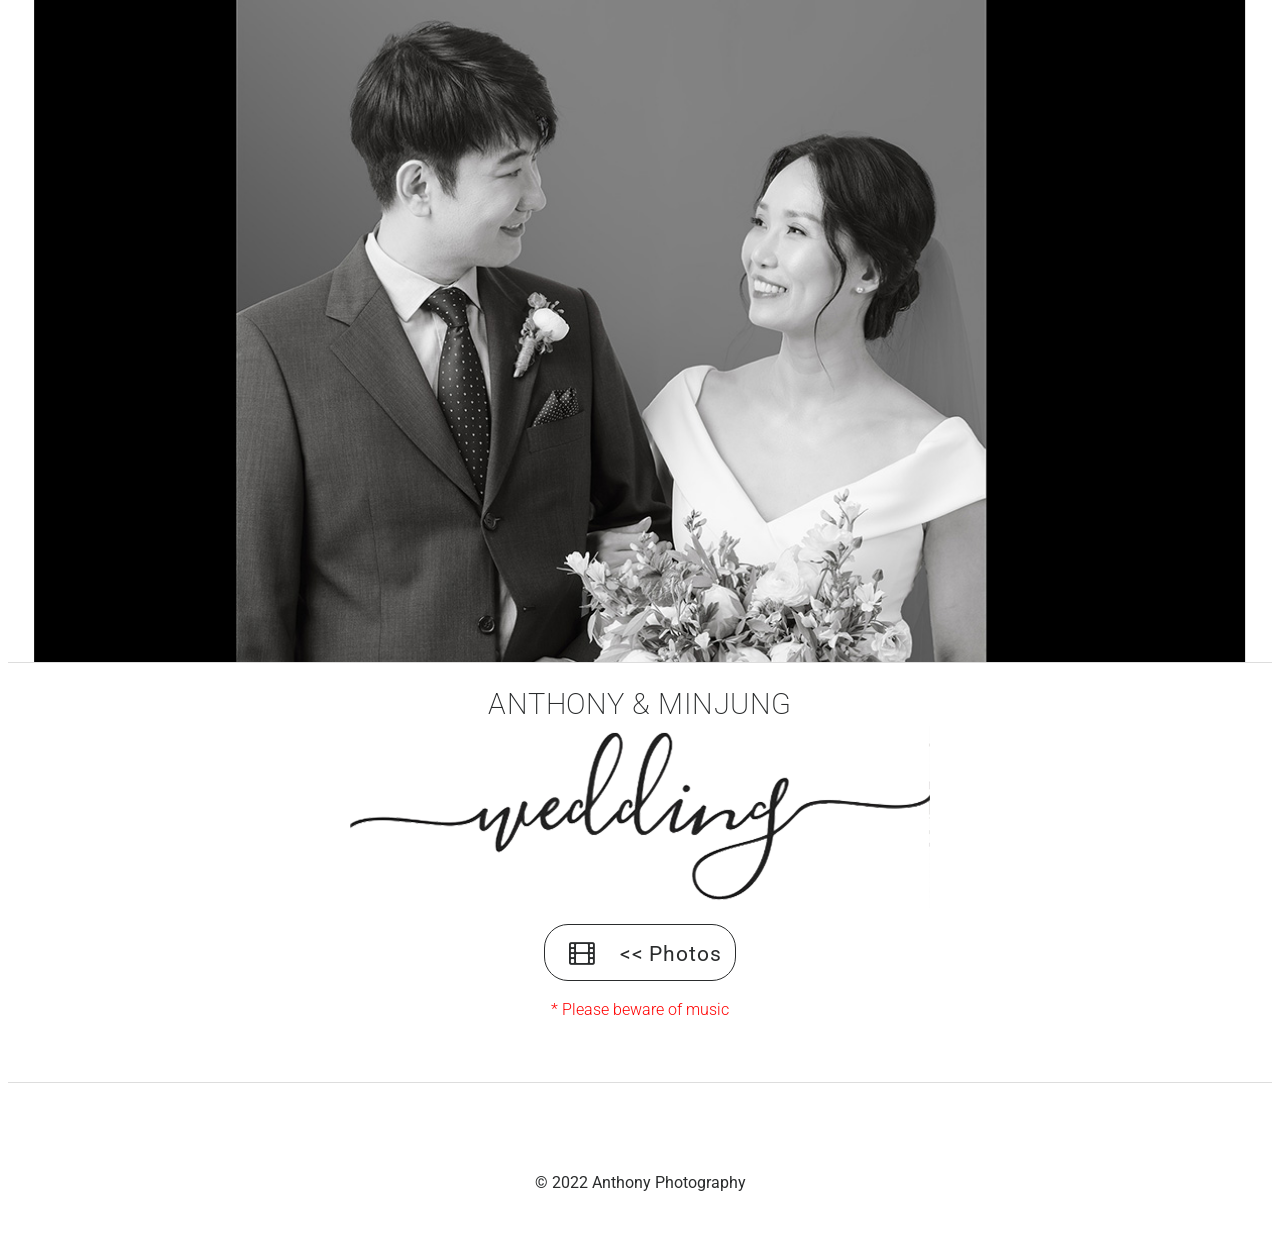
==== index.html @ cff8d2dc "major update" ====
<!DOCTYPE html>
<html lang='en'>
  <head>
    <meta charset="utf-8">
    <meta name="viewport" content="width=device-width">
  	<meta name="description" content="MDMT">
    
    <title>Minjung and Anthony</title>
    <link rel="stylesheet" href="https://cdnjs.cloudflare.com/ajax/libs/normalize/4.2.0/normalize.min.css">
    <link rel="stylesheet" href="https://cdnjs.cloudflare.com/ajax/libs/font-awesome/4.7.0/css/font-awesome.min.css">
    <link rel="stylesheet" href="https://cdnjs.cloudflare.com/ajax/libs/normalize/4.2.0/normalize.min.css">
    <link href="https://fonts.googleapis.com/css?family=Roboto:300,400,500" rel="stylesheet">
    <!-- <link href="./css/float-grid.css" rel="stylesheet" type="text/css" /> -->
    <link href="./css/index.css" rel="stylesheet" type="text/css" />
  </head>
  <body>
    <!-- <header role='banner' id='js-image' class='banner bg'> -->
    <header role='banner' id='js-image'>
      <div id='js-landing' class=''>
        <img id='js-main-img1' class='intro fi' src="./img/main1.jpg">
        <img id='js-main-img2' class='intro fi' src="./img/main2.jpg">
        <img id='js-main-img3' class='intro fi' src="./img/main3.jpg">
        <img id='js-main-img4' class='intro fi' src="./img/main4.jpg">
        <img id='js-main-img5' class='intro fi' src="./img/main5.jpg">
        <img id='js-main-img6' class='intro fi' src="./img/main6.jpg">
      </div>
      <div id='js-landing-bot' class='intro-bot'>
        <img id='js-main-img-next' class='main_img2 fi' src="./img/main_next.jpg">
      </div>
    </header>
    <div id='js-page-loader' class="page_loader">
      <center>
        <img id='js-loader-img' src="./img/loading-1.gif">
        <BR><BR>
        Loading...
      </center>
    </div>
    <main role='main'>
      <div id='js-bottom' class='main_bg'>
        <div id='js-btn-mute'  onclick="stopMusic()" class="fi_short main_flex mute_icon hidden" style="background-color:transparent !important;">
          <span class="fa-stack"  onclick="stopMusic()" class="" style="cursor:pointer;">
            <i class="fa fa-volume-down fa-stack-1x" style="font-size:22px;width:32px;top:0;color:rgb(0,0,0,0.3);"></i>
            <i class="fa fa-ban fa-stack-2x text-danger" style="color:rgb(255,0,0,0.3);font-size:30px;"></i>
          </span>
        </div>
        <!-- <div id='js-btn-mute' class="main_flex mute_icon hidden">
          <button type="submit" onclick="stopMusic()" class="btn_black fi">
            <i class="fa fa-stop-circle-o" style="font-size:22px;"></i><section class='btn_ft btn_scroll'>&nbsp Stop Music</section>  
          </button>
        </div> -->
        <div>
          <audio
            controls hidden
            src="./img/situ.mp3">
            Your browser does not support the audio element.
          </audio>
        </div>
        <div id='js-greeting' class='greeting fi_short'>
          <br>
          <section id='js-name' class="font_m letter_wide inline_center no_margin">ANTHONY & MINJUNG</section>
          <center>
            <img id='js-wedding' class='wedding_logo fi' src="./img/wedding.png">
          </center>
          <div id='js-btn-more' class="main_flex">
            <button type="submit" onclick="playMusic()" class="btn_black fi_short more_pic">
              <i class="fa fa-film" style="font-size:24px;"></i><section class='btn_ft btn_scroll'>&nbsp; &lt;&lt; Photos</section>
            </button>
          </div> 
           
          <div id='js-warning' class='main_flex w300 red fi_short'>
            <BR>
            * Please beware of music<BR><BR><BR><BR>
          </div>    
          <div id="js-msg-bottom" class="hidden">
            <div id='js-date' class='main_flex w300 fi_short'>
              APRIL &nbsp; | &nbsp; 20 &nbsp; | &nbsp; 2022<BR><BR>
            </div>

            <div class='main_flex w300 fi_short'>
              <!-- <i class="fa fa-solid fa-cog fa-spin" style="color:#2a2c2d;font-size:24px;margin-top:-4px;"></i> -->
              PLEASE SCROLL THE SCREEN
            </div>
            <BR>
            <div id='js-date' class='main_flex w300 fi_short'>
              <i class="fa fa-hand-o-down" style="color:#2a2c2d;font-size: 28px"></i>
              <!-- APRIL &nbsp; | &nbsp; 20 &nbsp; | &nbsp; 2022 -->
            </div><BR><BR>  
          </div>
        </div>  

        <div id='js-loader' class="loader">
          <center>
            <img id='js-loader-img' src="./img/loading-6.gif">
          </center>
        </div>

        <!-- <section class='font_m inline_center help' onClick="playMusic()">More Pictures</section> -->
        <div id='js-more-pic' class='more_pic'>
          <div class="bgcolor_white">
            <BR><BR>
            <div id='js-logo-wrap' style='background-color:#fff;'>
              <a href='https://www.instagram.com/anthony_philly/'>
                <img id='js-mobile-logo' class='mobile_icon' src='./img/adlogo.png'>
              </a>
            </div><br><br>
          </div>

          <center>
            <div class="bgcolor_white">
              <img class='inline_center img_l img_no' src="./img/20.jpg"><BR>
              <img class='inline_center img_l img_no' src="./img/30.jpg"><BR>
              <!-- <img class='inline_center img_l img_no no_margin' src="./img/31_.jpg"><BR> -->
              <img class='inline_center img_l img_no margin_top_neg' src="./img/23.jpg"><BR>
              <!-- <img class='inline_center img_l img_no margin_top_neg tran' src="./img/24.png"><BR> -->
              <img class='inline_center img_l img_no no_margin margin_top_neg' src="./img/25.jpg"><BR><BR><BR><BR>

            </div>

            <div class="top_padding_m opacity_bg">
              <img class='inline_center img_l img_no margin_top_neg bottom_neg trans' src="./img/24.png"><BR>
                    
            </div>
            <div class="bgcolor_white margin_l">
                <BR><BR>
                <!-- <img class='inline_center img_l img_no no_margin margin_top_neg' src="./img/25.jpg"><BR><BR><BR><BR> -->
                <img class='inline_center img_l img_no no_margin' src="./img/26.jpg"><BR><BR><BR>
                <img class='inline_center img_l img_no' src="./img/28_.jpg"><BR>
                <img class='inline_center img_l img_no' src="./img/50.jpg"><BR>
                <img class='inline_center img_l img_no' src="./img/54.jpg"><BR>
                <img class='inline_center img_l img_no padding_added' src="./img/51.jpg"><BR>
            </div>
            <div class="bgcolor_white">
              <img class='inline_center img_l img_no' src="./img/40.jpg"><BR>
              <img class='inline_center img_l img_no no_margin' src="./img/41_.jpg">
              <BR><BR><BR>
              <img class='inline_center img_l' src="./img/1.jpg"><BR>
              <img class='inline_center img_l img_no neg_margin' src="./img/8.jpg"><BR><BR><BR>
              <!-- <img class='inline_center img_p' src="./img/10.jpg"><BR> -->
              <!-- <img class='inline_center img_l' src="./img/12.jpg"><BR> -->
              <img class='inline_center img_l' src="./img/11.jpg"><BR>
              <img class='inline_center img_p' src="./img/13.jpg"><BR> 

              <img class='inline_center img_l img_no no_margin' src="./img/5.jpg"><BR><BR><BR>
              <img class='inline_center img_l img_no' src="./img/9_.jpg"><BR><BR>
              <img class='inline_center img_l img_no' src="./img/capemay_list.jpg">
              <BR>
                </div>
            </center>

          <div id='js-btn-mute-2' class="main_flex bgcolor_white">
            <button type="submit" onclick="stopMusic()" class="btn_black fi">
              <i class="fa fa-stop-circle-o" style="font-size:22px;"></i><section class='btn_ft btn_scroll'>&nbsp Stop Music</section>  
            </button>
          </div>                  
    
        </div>
      </div>
    </main>

    <div id='js-copy-right' class='copy_right bgcolor_white fi'>© 2022 Anthony Photography</div>

    <script src="https://code.jquery.com/jquery-3.6.0.min.js"></script>
    <script type="text/javascript" src="./js/index.js"></script>

  </body>
</html>
---- css/index.css ----
* {
  box-sizing: border-box;
  font-family: 'Roboto', sans-serif;
}

body {
  font-family: 'Roboto', sans-serif;
  font-size: 16px;
  color: #2a2c2d;
  background-color: #fff; 
}

.blk {
  float: left;
  width: 360px;
}
.clr {
  clear: left;
}
.line2 {
  line-height: 2rem;
}

.line15 {
  line-height: 1.5rem;
}

.flex_nowrap {
  flex-flow: nowrap !important;
}

.top_logo {
  display: flex;
  justify-content: space-between;
}

.intro {
  z-index: -1;
  position: fixed;
  left: 50%;
  transform: translateX(-50%);
  background-color: transparent;
}

.intro-bot {
  z-index: -1;
  position: fixed;
  bottom:0;
  left: 50%;
  transform: translateX(-50%);
}

.more_intro {
  z-index: -1;
  position: fixed;
  top: 0;
  left: 0;
}

.more_intro_img {
  width: 100%;
}

.main_img2 {
  display: none;
}

.greeting {
  background-color: #fff;
  padding-bottom: 6px;
  border-top: 1px solid #DDDDDD;
}

.background_2 {
  background-color: rgb(255, 255, 255, 0.8);
}

.trans {
  background-color: transparent !important;
}

.opacity_bg {
  background-color: rgb(255, 255, 255, 0.2) !important;

}
.top_padding_m {
  padding-top: 50px;
}

.mobile_icon {
  margin-left: 10px;
  margin-top: 10px;
  margin-bottom: -5%;
  background-color: rgba(255, 255, 255, 0.8);
}

.main_flex {
  width: 100%;
  display: flex;
  /* flex-flow: column wrap; */
  /* flex-flow: row wrap; */
  justify-content: center;
  z-index: 1;
}

.inline_center {
  /* width: 100%; */
  text-align: center;
}
.main_title {
  justify-content: center;
}

.wedding_logo {
  width: 100%;
  max-width: 580px;
  margin-bottom: 12px;
}

.img_p, .img_l {
  margin-bottom: 3%;
  background-color: white;
  padding: 2% 0;
  box-shadow: 0 0 10px #BBB;
  border: 1px solid #DDDDDD;
}



/* invite css */
.line_height {
  line-height: 28px !important;
}
.tmp_font {
  font-size: 1.2rem !important;
  margin-top: 0 !important;
  font-weight: 400 !important;

}
/* invite css end */

.img_no {
  padding: 0;
  box-shadow: none;
  border: none;
}

.bottom_neg {
  margin-bottom: -5px !important;
  padding-bottom: 0 !important;
}
.more_pic {
  margin-top: 0 !important;

}

.no_margin {
  margin-bottom: 0 !important;
  margin-top: 0 !important;
  padding-bottom: 0 !important;
  padding-top: 0 !important;
}

.neg_margin {
  margin-bottom: -1.5% !important;
  margin-top: -1% !important;
  padding-bottom: 0 !important;
  padding-top: 0 !important;
}


.margin_top_neg {
  margin-top: -2%;
}

.bg_black {
  background-color: #000;
}

.img_last {
  margin-bottom: 0 !important;
  margin-top: 0 !important;
  padding: 0;
  box-shadow: none;
  border: none;
}

.main_bg {
  z-index: 1;
  /* background-color: white; */
  width: 100%;
}

.bgcolor_white {
  background-color: #fff;
}

.more_pic {
  display: none;
  /* transition: display 1.4s ease 1s; */

}

.fi_short {
  -webkit-animation: fadein 0.5s ease-in; /* Safari, Chrome and Opera > 12.1 */
     -moz-animation: fadein 0.5s ease-in; /* Firefox < 16 */
      -ms-animation: fadein 0.5s ease-in; /* Internet Explorer */
       -o-animation: fadein 0.5s ease-in; /* Opera < 12.1 */
          animation: fadein 0.5s ease-in;
}

.fi {
  -webkit-animation: fadein 3s ease-in; /* Safari, Chrome and Opera > 12.1 */
     -moz-animation: fadein 3s ease-in; /* Firefox < 16 */
      -ms-animation: fadein 3s ease-in; /* Internet Explorer */
       -o-animation: fadein 3s ease-in; /* Opera < 12.1 */
          animation: fadein 3s ease-in;
}

@keyframes fadein {
  from { opacity: 0; }
  to   { opacity: 1; }
}

/* Firefox < 16 */
@-moz-keyframes fadein {
  from { opacity: 0; }
  to   { opacity: 1; }
}

/* Safari, Chrome and Opera > 12.1 */
@-webkit-keyframes fadein {
  from { opacity: 0; }
  to   { opacity: 1; }
}

/* Internet Explorer */
@-ms-keyframes fadein {
  from { opacity: 0; }
  to   { opacity: 1; }
}

/* Opera < 12.1 */
@-o-keyframes fadein {
  from { opacity: 0; }
  to   { opacity: 1; }
}

.loader {
  display: none;
  margin-top: -3%;
  /* background-color: white; */
}

.page_loader {
  position: fixed;
  /* background-color: transparent; */
  background-color: white;
  top:0;
  left:0;
  padding-top: 20%;
  width: 100%;
  height: 100%;
  z-index: 10;
}

.banner {
  z-index: 1;
  background: url('../img/bg-flower.jpg');
  background-repeat: no-repeat;
  /* background-position: right 0 top; */
  background-position: center;
  background-position: top;
  background-attachment: fixed;
  background-color: white;
}

/* Banner Description */
.ban_desc {
  font-size: 1rem;
  letter-spacing: 0.02rem; 
  line-height: 1.5rem;
  max-width: 800px;
  margin: 24px auto 0;
}

h2 {
  font-size: 2rem;
  font-weight: 300;
  margin: 0;
  padding: 0;
}

.dark{
  z-index: 1;
  position: fixed;
  left: 0;
  top: 0;
  width: 100%;
  height: 100%;
  background-color: black;
  opacity: 0.6;
}
.form {
  top: 10%;
  font-size: 16px;
  width: 80%;
}

.li_title {
  color: #0272b6;
  font-size: 1.5rem;
  margin-top: 1.3rem;
  line-height: 1rem;
  padding-left: 1%;
  vertical-align: bottom;
}

.top {
  text-align: left;
  margin-left: 8%;
  color: #FFF;
  font-weight: 500;
}

.top a:link, 
.top a:visited {
  color: #FFF;
  font-weight: 500;
}

.ind_l {
  margin-left: 8%;
}

.line_sp {
margin-top: 2rem;
}

.al_right{
  text-align: right;
  padding-right: 3rem;
}

.pos_comploc {
  margin-top: 2.3rem;
}

.al_center{
  margin-left: auto;
  margin-right: auto;
  text-align: center;
}

/* font large */
.font_eel {
  font-size: 4.2rem;
}

.copy_right {
  border-top: 1px solid #DDDDDD;
  text-align: center;
  padding: 5px;
  padding-top: 10vh;
  padding-bottom: 5vh;

}

.font_l {
  font-size: 3rem;
  letter-spacing: -0.01rem; 
  color: #2a2c2d;
  line-height: 1.23076923;
  font-weight: 300;
  margin-bottom: 1rem;
}


/* font medium */
.font_m {
  font-size: 1.8rem;
  letter-spacing: -0.01rem; 
  color: #2a2c2d;
  line-height: 2.8rem;;
  font-weight: 200;
  margin-top: 1.2rem;
  margin-bottom: 1rem;
}

.letter_wide {
  letter-spacing: 0.03rem;   
}

/* small font */
.font_s_title {
  margin-top: 2rem;
  margin-right: 3rem;
  font-size: 1.2rem;
  line-height: 1.5;
  padding-bottom: 0.5rem;
  border-bottom: 1px solid #3C3C3C;
}

.font_s ul li {
  font-size: 1rem;
  line-height: 1.5rem;
}

.font_s ul li {
  font-size: 1rem;
  line-height: 1.5rem;
}
ul {
  padding: 0 1em;
}

.cursor {
  cursor: pointer;
}

.btn_live {
  font-size: 1.3rem;
  /* align-items: center; */
  /* line-height: 2.4rem; */
  font-weight: 400;
  letter-spacing: 0.06rem; 
  display: flex;
  vertical-align: middle;
  padding: calc(1rem - 1px) 24px;
  border-radius: 24px;
  /* border: 0 solid #2a2c2d; */
  border: 1px solid #2a2c2d;
  /* background-color: #06294d; */
  background-color: rgb(255, 255, 255, 0.6);
  /* background-color: #fff; */
  color: #c00000;
  margin-top: 1rem;
}

.btn_ft {
  padding-top: 4px;
}

.mute_icon {
  margin-bottom: 16px;
  
}

.margin_s {
  margin-bottom: 150px;
}

.margin_m {
  margin-bottom: 300px;
}

.margin_l {
  margin-bottom: 500px;
}

.padding_added {
  margin-bottom: 0 !important;
  padding-bottom: 20px !important;
}

.btn_scroll {
  -moz-transform: translateX(10%);
  -webkit-transform: translateX(10%);
  transform: translateX(10%);
  -moz-animation: bouncing-text 0.5s linear infinite alternate;
  -webkit-animation: bouncing-text 0.5s linear infinite alternate;
  animation: bouncing-text 1s linear infinite alternate;
}
@-moz-keyframes bouncing-text {
  0% {
      -moz-transform: translateX(10%);
  }
  100% {
      -moz-transform: translateX(-3%);
  }
}

@-webkit-keyframes bouncing-text {
  0% {
      -webkit-transform: translateX(10%);
  }
  100% {
      -webkit-transform: translateX(-3%);
  }
}

@keyframes bouncing-text {
  0% {
      -moz-transform: translateX(10%);
      -webkit-transform: translateX(10%);
      transform: translateX(10%);
  }
  100% {
      -moz-transform: translateX(-3%);
      -webkit-transform: translateX(-3%);
      transform: translateX(-3%);
  }
}
.btn_live:hover,
.btn_live:focus,
.btn_live:active {
  background-color: rgb(255, 255, 255, 0.2);
  cursor: pointer;
  border: 0 solid #2a2c2d;
  color: #2a2c2d;
  transition: border-color 0.4s ease 0s, background-color 0.4s ease 0s;
}


.btn_black {
  font-size: 1.3rem;
  line-height: 1;
  font-weight: 400;
  letter-spacing: 0.06rem;
  display: flex;
  padding: calc(1rem - 1px) 24px;
  border-radius: 24px;
  border: 1px solid #2a2c2d;;
  color: #2a2c2d;
  background-color: transparent;
  margin-top: 2rem;
}

.btn_black:hover,
.btn_black:focus,
.btn_black:active {
  cursor: pointer;
  color: #fff;
  background-color: #2a2c2d;
  transition: border-color 0.4s ease 0s, background-color 0.4s ease 0s;
}

.btn_mobile {
  font-size: 1.1rem;
  padding: 8px 24px 10px 16px;
}

.warning_mobile {
  font-size: 18px;
}

a,
a:link, 
a:visited {
  font-size: 1.1rem;
  text-decoration: none;
  font-weight: 500;
  display: inline-block;
  vertical-align: middle;
  color: #0272b6;
}

a:hover, 
a:focus  {
  color: #00619A;
	outline: 1px dotted #000;
	outline: -webkit-focus-ring-color auto 1px;
}

.hidden {
  display: none;
}
  
.ls-s{
  font-size: 1.1em;
  line-height: 1.5em;
  font-weight: 300;
}

.ls-s li{
  margin-bottom: 0.4em;
}

.blue {
  color: #0272b6;
}

.red-bold {
  font-weight: 500;
  color: red;
}

.red {
  color: red;
}

.red_fill {
  filter: invert(10%) sepia(87%) saturate(5192%) hue-rotate(12deg) brightness(106%) contrast(136%);
}

.green_fill {
  filter: invert(51%) sepia(12%) saturate(2266%) hue-rotate(101deg) brightness(100%) contrast(86%);
}

.gray_fill {
  filter: invert(90%) sepia(2%) saturate(28%) hue-rotate(111deg) brightness(88%) contrast(87%);
}

.green {
  color: green;
}

.b {
  font-weight: 500;
}

.thin:link,
.thin:visited {
  font-size: 22px;
  font-weight: 400;
}

.btn-ok {
  width: 160px;
  height: 50px;
  font-size: 1.6rem;
  font-weight: 300;
}

.section-border {
  border-top: 2px solid #e0e0e0;
  width: 680px;
  margin-top: 3.5rem;
  margin-bottom: 1.6rem;
  padding-top: 0.6rem;
}

.mg0 {
  margin-top:0;
}

.mg0-all{
  margin: 0;
}

.bd {
  border: 2px solid #e0e0e0;
}

.font_ms {
  font-size: 1.3rem;
  font-weight: 300;
}
.w300 {
  font-weight: 300;
}

.img_w {
  width: 100%;
}

.valign_m {
  vertical-align: middle;
}

.float {
  float:left;
}

.link_bot:link,
.link_bot:visited {
  margin-top: 4.7rem;
  margin-left: 1.8rem;
}

.link_img {
  opacity: 0.6;
}

.link_img:hover {
  outline: none;
  opacity: 0.9;
}
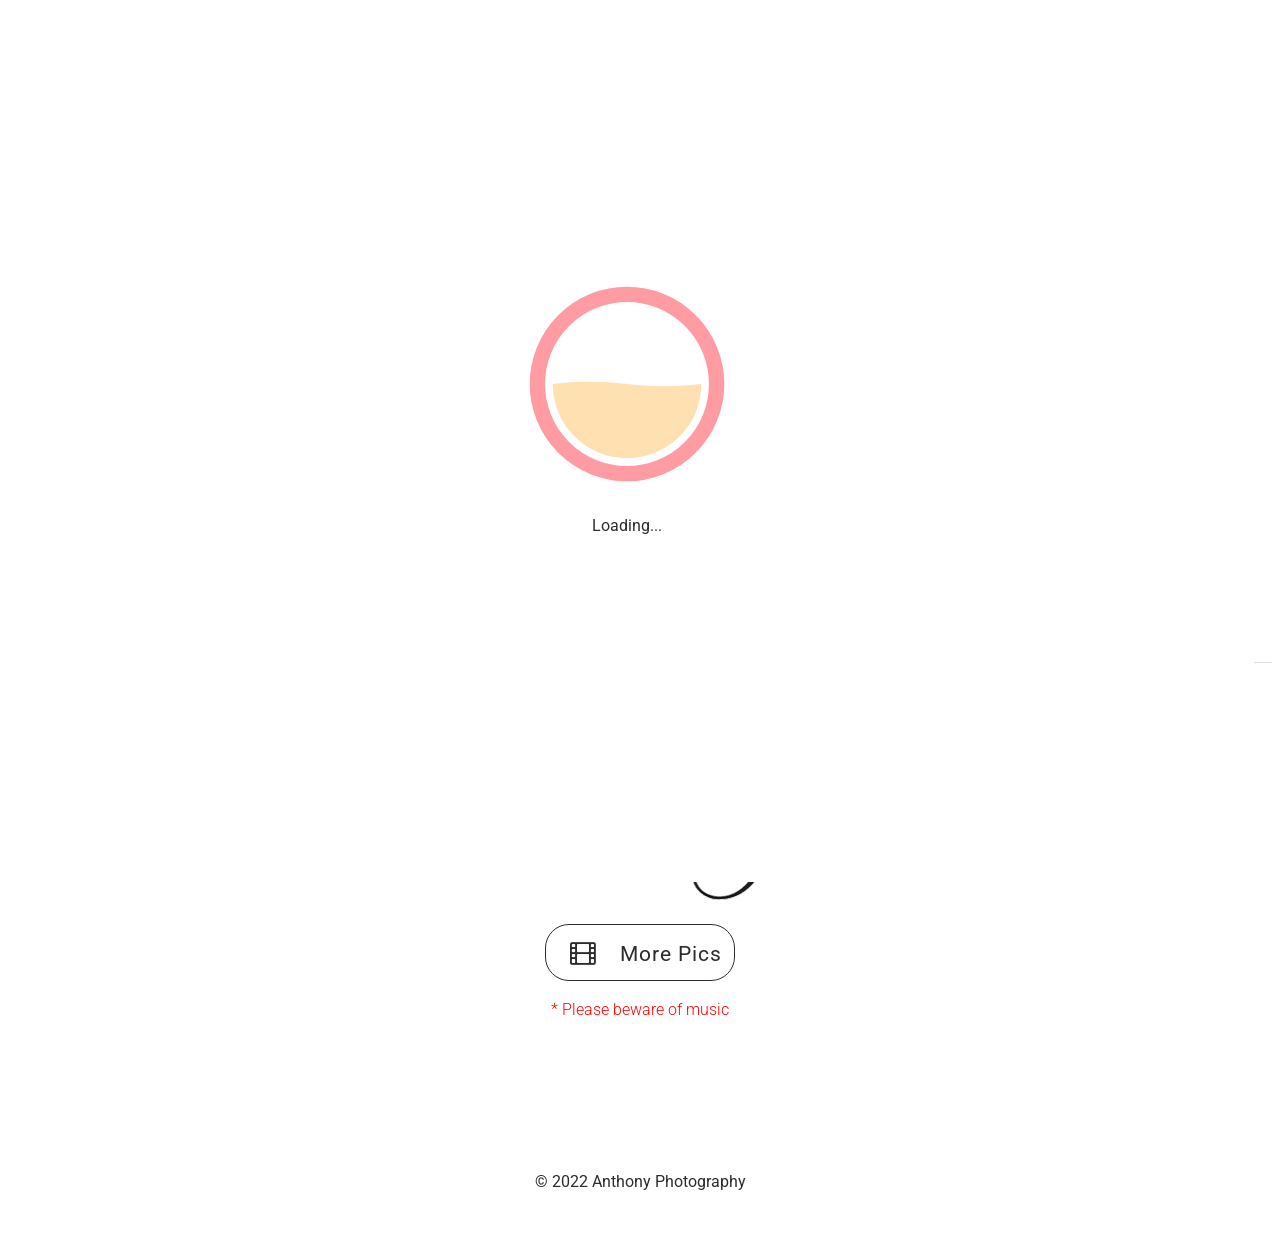
==== commit 3e7b28dc: "WEDDING UPDATE" ====
--- a/index.html
+++ b/index.html
@@ -10,7 +10,7 @@
     <link rel="stylesheet" href="https://cdnjs.cloudflare.com/ajax/libs/font-awesome/4.7.0/css/font-awesome.min.css">
     <link rel="stylesheet" href="https://cdnjs.cloudflare.com/ajax/libs/normalize/4.2.0/normalize.min.css">
     <link href="https://fonts.googleapis.com/css?family=Roboto:300,400,500" rel="stylesheet">
-    <!-- <link href="./css/float-grid.css" rel="stylesheet" type="text/css" /> -->
+    <link href="https://fonts.googleapis.com/css2?family=Babylonica&family=Caveat&display=swap" rel="stylesheet">
     <link href="./css/index.css" rel="stylesheet" type="text/css" />
   </head>
   <body>
@@ -20,70 +20,73 @@
         <img id='js-main-img1' class='intro fi' src="./img/main1.jpg">
         <img id='js-main-img2' class='intro fi' src="./img/main2.jpg">
         <img id='js-main-img3' class='intro fi' src="./img/main3.jpg">
-        <img id='js-main-img4' class='intro fi' src="./img/main4.jpg">
+        <!-- only for the 2nd map -->
+        <img id='js-main-img-next' class='intro fi' src="./img/main_next.jpg">
+        <!-- <img id='js-main-img4' class='intro fi' src="./img/main4.jpg">
         <img id='js-main-img5' class='intro fi' src="./img/main5.jpg">
-        <img id='js-main-img6' class='intro fi' src="./img/main6.jpg">
+        <img id='js-main-img6' class='intro fi' src="./img/main6.jpg"> -->
       </div>
-      <div id='js-landing-bot' class='intro-bot'>
+      <!-- <div id='js-landing-bot' class='intro-bot'>
         <img id='js-main-img-next' class='main_img2 fi' src="./img/main_next.jpg">
-      </div>
+      </div> -->
     </header>
     <div id='js-page-loader' class="page_loader">
       <center>
-        <img id='js-loader-img' src="./img/loading-1.gif">
-        <BR><BR>
+        <img id='js-loader-img' style="opacity:0.7;" src="./img/loading-1.gif">
+        <BR>
         Loading...
       </center>
     </div>
     <main role='main'>
       <div id='js-bottom' class='main_bg'>
-        <div id='js-btn-mute'  onclick="stopMusic()" class="fi_short main_flex mute_icon hidden" style="background-color:transparent !important;">
-          <span class="fa-stack"  onclick="stopMusic()" class="" style="cursor:pointer;">
-            <i class="fa fa-volume-down fa-stack-1x" style="font-size:22px;width:32px;top:0;color:rgb(0,0,0,0.3);"></i>
-            <i class="fa fa-ban fa-stack-2x text-danger" style="color:rgb(255,0,0,0.3);font-size:30px;"></i>
+        <div id='js-btn-mute'  onclick="stopMusic()" class="fi_short mute_icon hidden" style="background-color:transparent !important;cursor:pointer">
+          <i class="fa fa-stop-circle-o" style="color:rgb(255,255,255,0.6);font-size:28px;"></i>
           </span>
         </div>
-        <!-- <div id='js-btn-mute' class="main_flex mute_icon hidden">
-          <button type="submit" onclick="stopMusic()" class="btn_black fi">
-            <i class="fa fa-stop-circle-o" style="font-size:22px;"></i><section class='btn_ft btn_scroll'>&nbsp Stop Music</section>  
-          </button>
-        </div> -->
-        <div>
+
           <audio
             controls hidden
             src="./img/situ.mp3">
             Your browser does not support the audio element.
           </audio>
-        </div>
+  
         <div id='js-greeting' class='greeting fi_short'>
           <br>
-          <section id='js-name' class="font_m letter_wide inline_center no_margin">ANTHONY & MINJUNG</section>
-          <center>
-            <img id='js-wedding' class='wedding_logo fi' src="./img/wedding.png">
-          </center>
-          <div id='js-btn-more' class="main_flex">
-            <button type="submit" onclick="playMusic()" class="btn_black fi_short more_pic">
-              <i class="fa fa-film" style="font-size:24px;"></i><section class='btn_ft btn_scroll'>&nbsp; &lt;&lt; Photos</section>
-            </button>
-          </div> 
-           
-          <div id='js-warning' class='main_flex w300 red fi_short'>
-            <BR>
-            * Please beware of music<BR><BR><BR><BR>
-          </div>    
+          <div id="js-cover-greeting">
+            <section id='js-name' class="font_m letter_wide inline_center no_margin">ANTHONY & MINJUNG</section>
+            <center>
+              <img id='js-wedding' class='wedding_logo fi' src="./img/wedding.png">
+            </center>
+            <div id='js-btn-more' class="main_flex">
+              <button type="submit" onclick="playMusic()" class="btn_black fi_short more_pic">
+                <i class="fa fa-film" style="font-size:24px;"></i><section class='btn_ft btn_scroll'>&nbsp; More Pics</section>
+              </button>
+            </div> 
+ 
+            <div id='js-warning' class='main_flex w300 red fi_short'>
+              <BR>
+              * Please beware of music<BR><BR><BR><BR>
+            </div>    
+          </div>
+
           <div id="js-msg-bottom" class="hidden">
+            
+            <section id='js-name-next' class="wedding_name letter_wide inline_center no_margin">Anthony & Minjung</section><BR>
+              <div class='main_flex fi_short'>
+                <img src="./img/leaf.png" class="leaf">
+              </div>
+            <div id='js-msg' class='main_flex w300 fi_short'>
+              <BR>WE DECIDED ON FOREVER<BR><BR>
+            </div>
             <div id='js-date' class='main_flex w300 fi_short'>
               APRIL &nbsp; | &nbsp; 20 &nbsp; | &nbsp; 2022<BR><BR>
             </div>
 
             <div class='main_flex w300 fi_short'>
-              <!-- <i class="fa fa-solid fa-cog fa-spin" style="color:#2a2c2d;font-size:24px;margin-top:-4px;"></i> -->
               PLEASE SCROLL THE SCREEN
             </div>
-            <BR>
             <div id='js-date' class='main_flex w300 fi_short'>
-              <i class="fa fa-hand-o-down" style="color:#2a2c2d;font-size: 28px"></i>
-              <!-- APRIL &nbsp; | &nbsp; 20 &nbsp; | &nbsp; 2022 -->
+                <img src='./img/down-arrow.gif' class="down_arrow">
             </div><BR><BR>  
           </div>
         </div>  
@@ -98,7 +101,7 @@
         <div id='js-more-pic' class='more_pic'>
           <div class="bgcolor_white">
             <BR><BR>
-            <div id='js-logo-wrap' style='background-color:#fff;'>
+            <div id='js-logo-wrap' class='main_flex' style='background-color:#fff;'>
               <a href='https://www.instagram.com/anthony_philly/'>
                 <img id='js-mobile-logo' class='mobile_icon' src='./img/adlogo.png'>
               </a>
@@ -116,15 +119,19 @@
 
             </div>
 
-            <div class="top_padding_m opacity_bg">
+            
+            <div class="top_padding_m trans" >
+            </div>
+
+            <div class="opacity_bg" >
               <img class='inline_center img_l img_no margin_top_neg bottom_neg trans' src="./img/24.png"><BR>
                     
             </div>
             <div class="bgcolor_white margin_l">
                 <BR><BR>
                 <!-- <img class='inline_center img_l img_no no_margin margin_top_neg' src="./img/25.jpg"><BR><BR><BR><BR> -->
-                <img class='inline_center img_l img_no no_margin' src="./img/26.jpg"><BR><BR><BR>
                 <img class='inline_center img_l img_no' src="./img/28_.jpg"><BR>
+                <img class='inline_center img_l img_no no_margin' src="./img/26.jpg"><BR><BR><BR><BR>
                 <img class='inline_center img_l img_no' src="./img/50.jpg"><BR>
                 <img class='inline_center img_l img_no' src="./img/54.jpg"><BR>
                 <img class='inline_center img_l img_no padding_added' src="./img/51.jpg"><BR>
@@ -149,7 +156,8 @@
 
           <div id='js-btn-mute-2' class="main_flex bgcolor_white">
             <button type="submit" onclick="stopMusic()" class="btn_black fi">
-              <i class="fa fa-stop-circle-o" style="font-size:22px;"></i><section class='btn_ft btn_scroll'>&nbsp Stop Music</section>  
+              <i class="fa fa-stop-circle-o" style="font-size:22px;"></i>
+              <section style="line-height: 22px;">&nbsp Stop Music</section>
             </button>
           </div>                  
     
--- a/css/index.css
+++ b/css/index.css
@@ -27,6 +27,11 @@
 
 .flex_nowrap {
   flex-flow: nowrap !important;
+}
+
+.down_arrow {
+  width: 20px;
+  margin-top: 12px;
 }
 
 .top_logo {
@@ -75,23 +80,31 @@
   background-color: rgb(255, 255, 255, 0.8);
 }
 
+.leaf{
+  opacity: 0.5;
+  width: 220px;
+  height: 60px;
+  margin-top: -24px;
+}
+
 .trans {
   background-color: transparent !important;
 }
 
 .opacity_bg {
-  background-color: rgb(255, 255, 255, 0.2) !important;
+  background-color: rgb(255, 255, 255, 0.5) !important;
 
 }
 .top_padding_m {
-  padding-top: 50px;
+  padding-top: 150px;
 }
 
 .mobile_icon {
-  margin-left: 10px;
+  margin-left: auto;
+  margin-right: auto;
   margin-top: 10px;
   margin-bottom: -5%;
-  background-color: rgba(255, 255, 255, 0.8);
+  background-color: rgba(255, 255, 255, 1);
 }
 
 .main_flex {
@@ -259,9 +272,9 @@
   top:0;
   left:0;
   padding-top: 20%;
-  width: 100%;
-  height: 100%;
-  z-index: 10;
+  width: 98%;
+  height: 98%;
+  z-index: 90;
 }
 
 .banner {
@@ -358,7 +371,7 @@
 }
 
 .copy_right {
-  border-top: 1px solid #DDDDDD;
+  /* border-top: 1px solid #DDDDDD; */
   text-align: center;
   padding: 5px;
   padding-top: 10vh;
@@ -375,6 +388,17 @@
   margin-bottom: 1rem;
 }
 
+
+.wedding_name {
+  font-family: 'Caveat', cursive;
+  font-size: 2.2rem;
+  color: #2b390e;
+  letter-spacing: 0.01rem; 
+  line-height: 2.8rem;;
+  font-weight: 400;
+  margin-top: 1.2rem;
+  margin-bottom: 1rem;
+}
 
 /* font medium */
 .font_m {
@@ -442,7 +466,8 @@
 }
 
 .mute_icon {
-  margin-bottom: 16px;
+  margin-bottom: 4px;
+  margin-left: 6%;
   
 }
 
@@ -455,7 +480,7 @@
 }
 
 .margin_l {
-  margin-bottom: 500px;
+  margin-bottom: 350px;
 }
 
 .padding_added {
@@ -541,7 +566,7 @@
 }
 
 .warning_mobile {
-  font-size: 18px;
+  font-size: 14px;
 }
 
 a,
@@ -676,3 +701,4 @@
   outline: none;
   opacity: 0.9;
 }
+
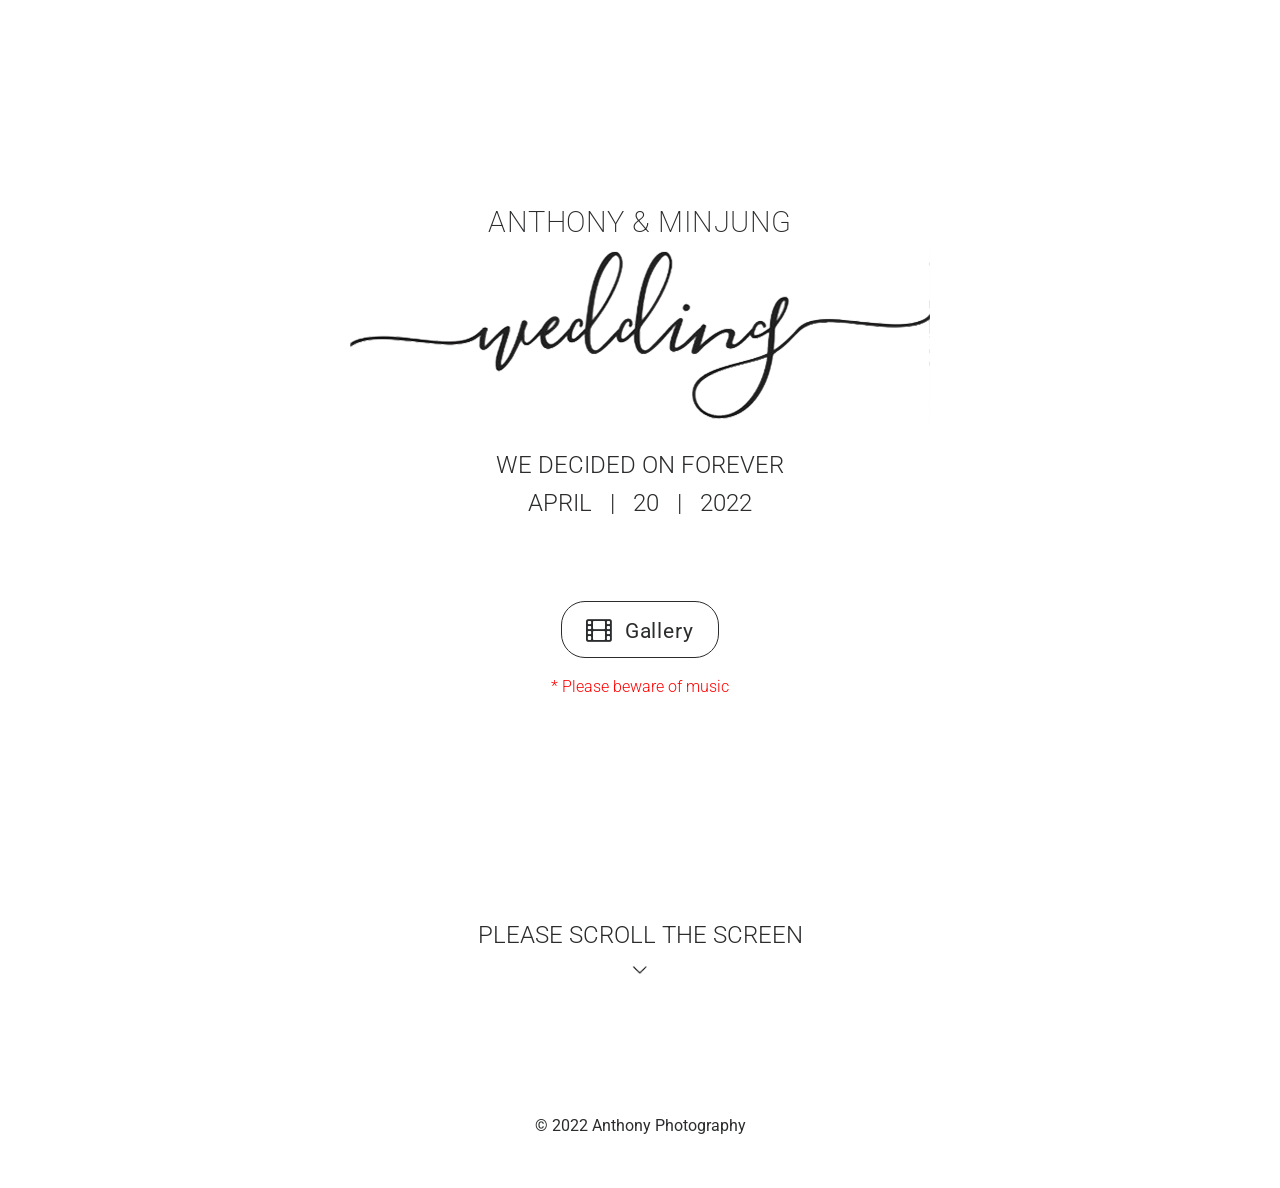
==== commit ebd8bf05: "LANDING ADDED AND ONE PIC PAGE!!!" ====
--- a/index.html
+++ b/index.html
@@ -30,9 +30,9 @@
         <img id='js-main-img-next' class='main_img2 fi' src="./img/main_next.jpg">
       </div> -->
     </header>
-    <div id='js-page-loader' class="page_loader">
+    <div id='js-page-loader' class="page_loader hidden">
       <center>
-        <img id='js-loader-img' style="opacity:0.7;" src="./img/loading-1.gif">
+        <img id='js-page-loader-img' style="opacity:0.7;" src="./img/loading-1.gif">
         <BR>
         Loading...
       </center>
@@ -50,39 +50,50 @@
             Your browser does not support the audio element.
           </audio>
   
-        <div id='js-greeting' class='greeting fi_short'>
-          <br>
-          <div id="js-cover-greeting">
-            <section id='js-name' class="font_m letter_wide inline_center no_margin">ANTHONY & MINJUNG</section>
+        <div id="js-cover-greeting" class="new_landing">
+          <div>
+            <section id='js-name2' class="font_m letter_wide inline_center no_margin">ANTHONY & MINJUNG</section>
             <center>
               <img id='js-wedding' class='wedding_logo fi' src="./img/wedding.png">
-            </center>
+            </center>            
+            <div id='js-msg' class='font_detail main_flex w300 fi_short' style="margin-top: -20px;margin-bottom: 10px;">
+              <BR>WE DECIDED ON FOREVER<BR>
+            </div>
+            <div id='js-date' class='font_detail main_flex w300 fi_short'>
+              APRIL &nbsp; | &nbsp; 20 &nbsp; | &nbsp; 2022<BR><BR><BR><BR>
+            </div>
+  
             <div id='js-btn-more' class="main_flex">
               <button type="submit" onclick="playMusic()" class="btn_black fi_short more_pic">
-                <i class="fa fa-film" style="font-size:24px;"></i><section class='btn_ft btn_scroll'>&nbsp; More Pics</section>
+                <i class="fa fa-film fa-spin" style="font-size:24px;"></i><section class='btn_ft'>&nbsp; Gallery</section>
               </button>
             </div> 
- 
+  
             <div id='js-warning' class='main_flex w300 red fi_short'>
               <BR>
               * Please beware of music<BR><BR><BR><BR>
-            </div>    
+            </div>      
           </div>
+        </div>
 
-          <div id="js-msg-bottom" class="hidden">
-            
+        <div id='js-greeting' class='greeting fi_short'>
+          <br>
+
+          <div id="js-msg-bottom" class="">
             <section id='js-name-next' class="wedding_name letter_wide inline_center no_margin">Anthony & Minjung</section><BR>
               <div class='main_flex fi_short'>
                 <img src="./img/leaf.png" class="leaf">
               </div>
-            <div id='js-msg' class='main_flex w300 fi_short'>
+
+  
+            <div id='js-msg' class='font_detail main_flex w300 fi_short'>
               <BR>WE DECIDED ON FOREVER<BR><BR>
             </div>
-            <div id='js-date' class='main_flex w300 fi_short'>
+            <div id='js-date' class='font_detail main_flex w300 fi_short'>
               APRIL &nbsp; | &nbsp; 20 &nbsp; | &nbsp; 2022<BR><BR>
             </div>
 
-            <div class='main_flex w300 fi_short'>
+            <div class='font_detail main_flex w300 fi_short'>
               PLEASE SCROLL THE SCREEN
             </div>
             <div id='js-date' class='main_flex w300 fi_short'>
@@ -97,7 +108,6 @@
           </center>
         </div>
 
-        <!-- <section class='font_m inline_center help' onClick="playMusic()">More Pictures</section> -->
         <div id='js-more-pic' class='more_pic'>
           <div class="bgcolor_white">
             <BR><BR>
--- a/css/index.css
+++ b/css/index.css
@@ -96,7 +96,7 @@
 
 }
 .top_padding_m {
-  padding-top: 150px;
+  padding-top: 350px;
 }
 
 .mobile_icon {
@@ -162,9 +162,17 @@
   margin-bottom: -5px !important;
   padding-bottom: 0 !important;
 }
-.more_pic {
-  margin-top: 0 !important;
-
+
+.new_landing {
+  position: fixed;
+  /* background-color: transparent; */
+  background-color: white;
+  top:0;
+  left:0;
+  padding-top:200px;
+  width: 100%;
+  height: 100%;
+  z-index: 80;  
 }
 
 .no_margin {
@@ -209,9 +217,12 @@
 }
 
 .more_pic {
+  margin-top: 0 !important;
   display: none;
-  /* transition: display 1.4s ease 1s; */
-
+}
+
+.font_detail {
+  font-size: 24px;
 }
 
 .fi_short {
@@ -271,9 +282,9 @@
   background-color: white;
   top:0;
   left:0;
-  padding-top: 20%;
-  width: 98%;
-  height: 98%;
+  padding-top: 250px;
+  width: 100%;
+  height: 100%;
   z-index: 90;
 }
 
@@ -480,7 +491,7 @@
 }
 
 .margin_l {
-  margin-bottom: 350px;
+  margin-bottom: 450px;
 }
 
 .padding_added {
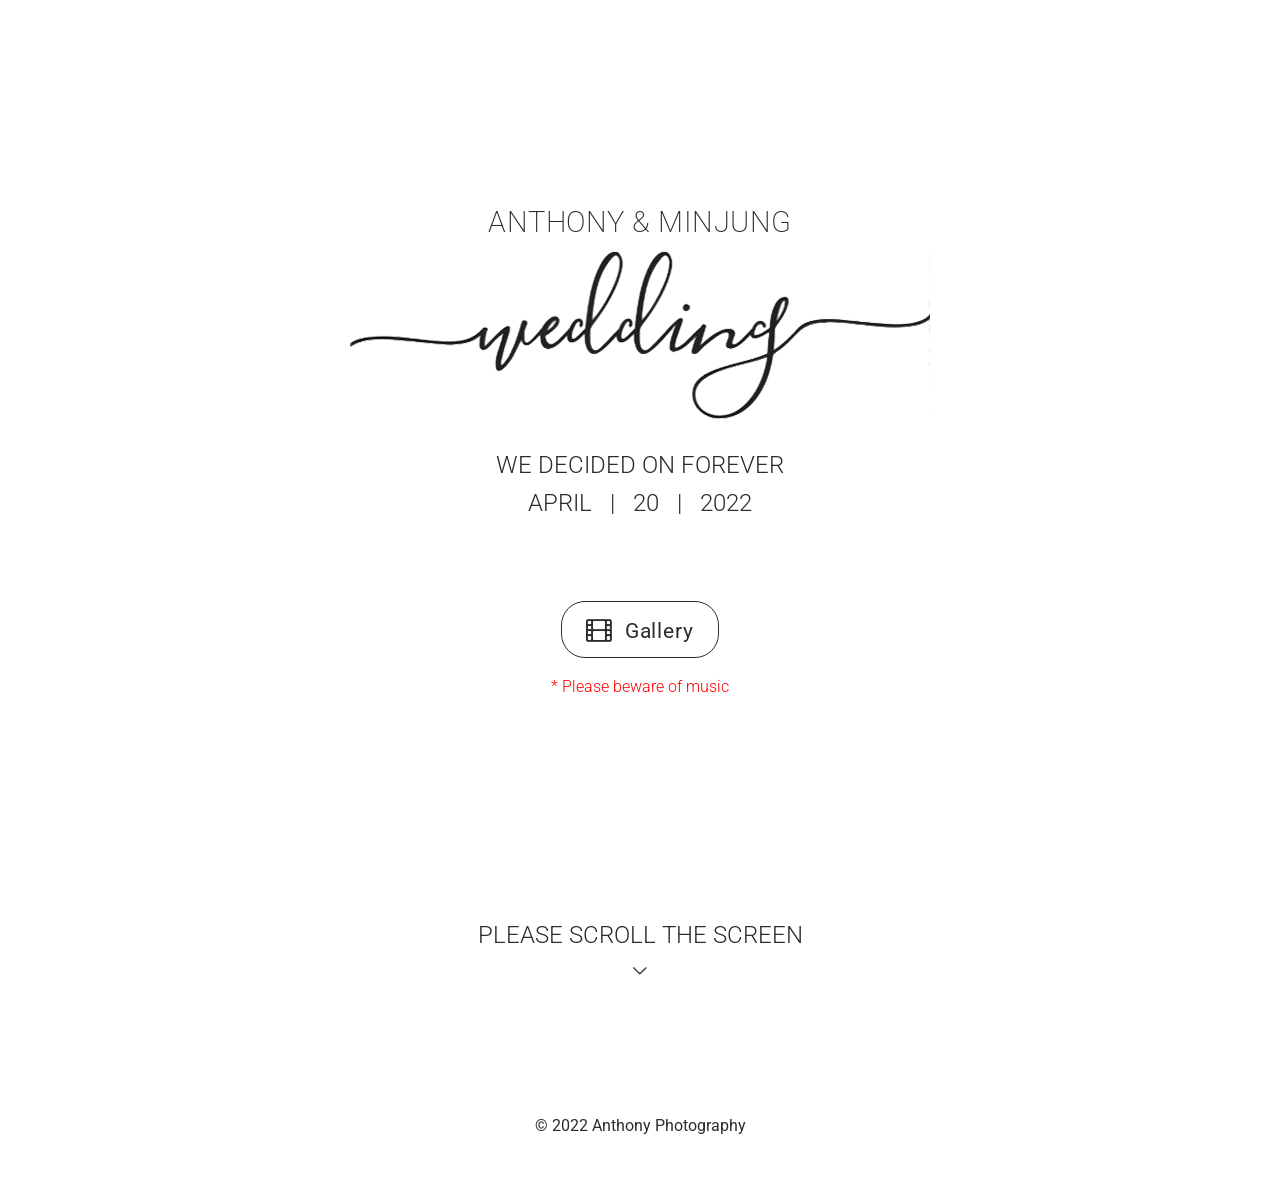
==== commit d0b49c14: "audio control added" ====
--- a/index.html
+++ b/index.html
@@ -44,11 +44,11 @@
           </span>
         </div>
 
-          <audio
+          <!-- <audio
             controls hidden
             src="./img/situ.mp3">
             Your browser does not support the audio element.
-          </audio>
+          </audio> -->
   
         <div id="js-cover-greeting" class="new_landing">
           <div>
@@ -164,7 +164,15 @@
                 </div>
             </center>
 
-          <div id='js-btn-mute-2' class="main_flex bgcolor_white">
+            <div id='js-btn-mute-2' class="main_flex bgcolor_white">
+              <audio
+                controls 
+                src="./img/situ.mp3">
+                Your browser does not support the audio element.
+            </audio>
+          </div>
+
+          <div id='js-btn-mute-2' class="main_flex bgcolor_white hidden">
             <button type="submit" onclick="stopMusic()" class="btn_black fi">
               <i class="fa fa-stop-circle-o" style="font-size:22px;"></i>
               <section style="line-height: 22px;">&nbsp Stop Music</section>
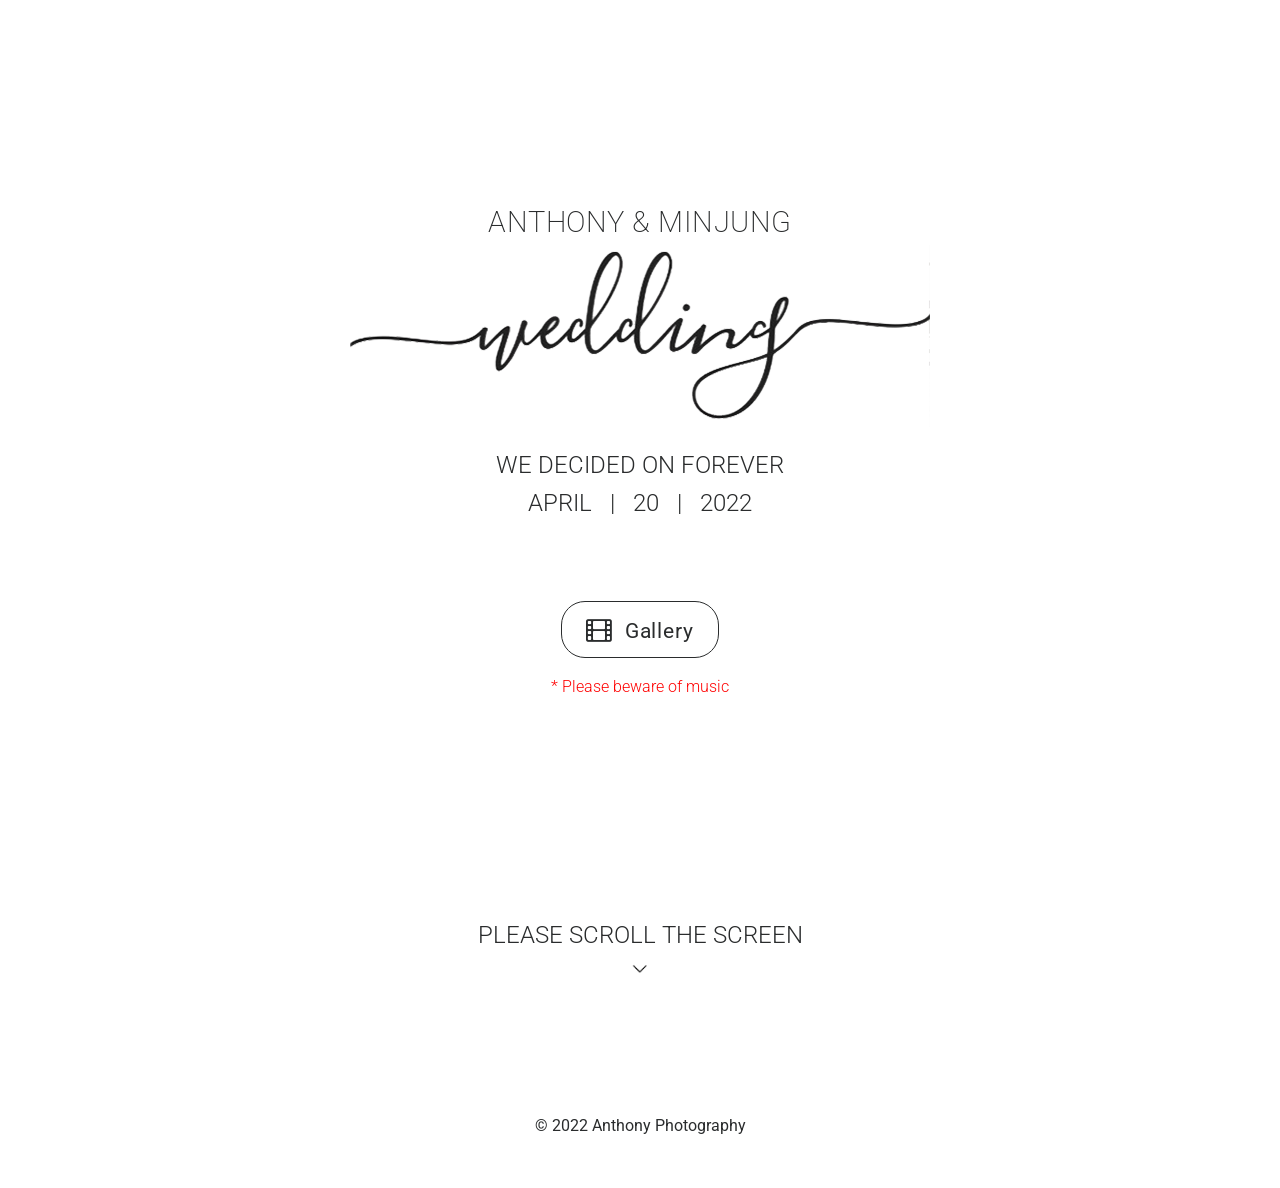
==== commit 479edfc4: "next play button" ====
--- a/index.html
+++ b/index.html
@@ -44,11 +44,11 @@
           </span>
         </div>
 
-          <!-- <audio
+          <audio
             controls hidden
             src="./img/situ.mp3">
             Your browser does not support the audio element.
-          </audio> -->
+          </audio>
   
         <div id="js-cover-greeting" class="new_landing">
           <div>
@@ -161,21 +161,32 @@
               <img class='inline_center img_l img_no' src="./img/9_.jpg"><BR><BR>
               <img class='inline_center img_l img_no' src="./img/capemay_list.jpg">
               <BR>
-                </div>
-            </center>
-
-            <div id='js-btn-mute-2' class="main_flex bgcolor_white">
-              <audio
-                controls 
-                src="./img/situ.mp3">
-                Your browser does not support the audio element.
-            </audio>
-          </div>
-
-          <div id='js-btn-mute-2' class="main_flex bgcolor_white hidden">
-            <button type="submit" onclick="stopMusic()" class="btn_black fi">
+            </div>
+          </center>
+          <div id="js-music-info" class="fi">
+            <div class="bgcolor_white marquee_title">
+              <center>
+                Now playing "<span id='js-owner' class="fi"></span>"s favorite, 
+              </center>
+            </div>
+    
+            <div class="bgcolor_white" style="position: relative;">
+              <div class="marquee">
+                <span id="js-music-title">
+                </span>
+              </div>
+            </div>
+          </div>
+
+          <div id='js-btn-mute-2' class="main_flex bgcolor_white">
+            <button type="submit" onclick='stopMusic()' class="btn_black_s fi">
               <i class="fa fa-stop-circle-o" style="font-size:22px;"></i>
-              <section style="line-height: 22px;">&nbsp Stop Music</section>
+              <section style="line-height: 22px;">&nbsp Stop</section>
+            </button> 
+            &nbsp;&nbsp;&nbsp;
+            <button type="submit" onclick="playNext()" class="btn_black_s fi">
+              <i class="fa fa-fast-forward" style="font-size:16px;margin-top:2px;"></i>
+              <section style="line-height: 22px;">&nbsp Play Next</section>
             </button>
           </div>                  
     
--- a/css/index.css
+++ b/css/index.css
@@ -8,6 +8,40 @@
   font-size: 16px;
   color: #2a2c2d;
   background-color: #fff; 
+}
+
+.marquee_title {
+  width: 100%;
+  line-height: 32px;
+  font-size: 14px;
+}
+
+.marquee {
+	overflow: hidden;
+  position: relative;
+  max-width: 240px;
+  height: 24px;
+  font-size: 14px;
+  margin-top:4px;
+  margin-left: auto;
+  margin-right: auto;
+}
+
+.marquee span {
+	white-space: nowrap;
+	position: absolute;
+	animation: marquee 15s linear 0s infinite;
+}
+
+@keyframes marquee {
+	0% {
+		left: 100%;
+		transform: translateX(0%);
+	}
+	100% {
+		left: 0%;
+		transform: translateX(-100%);
+	}
 }
 
 .blk {
@@ -548,6 +582,30 @@
 }
 
 
+.btn_black_s {
+  font-size: 0.8rem;
+  line-height: 1;
+  font-weight: 400;
+  letter-spacing: 0.06rem;
+  display: flex;
+  padding: 4px 12px;
+  border-radius: 16px;
+  border: 1px solid #2a2c2d;;
+  color: #2a2c2d;
+  background-color: transparent;
+  margin-top: 2rem;
+}
+
+.btn_black_s:hover,
+.btn_black_s:focus,
+.btn_black_s:active {
+  cursor: pointer;
+  /* color: #fff;
+  background-color: #2a2c2d;
+  transition: border-color 0.4s ease 0s, background-color 0.4s ease 0s; */
+}
+
+
 .btn_black {
   font-size: 1.3rem;
   line-height: 1;
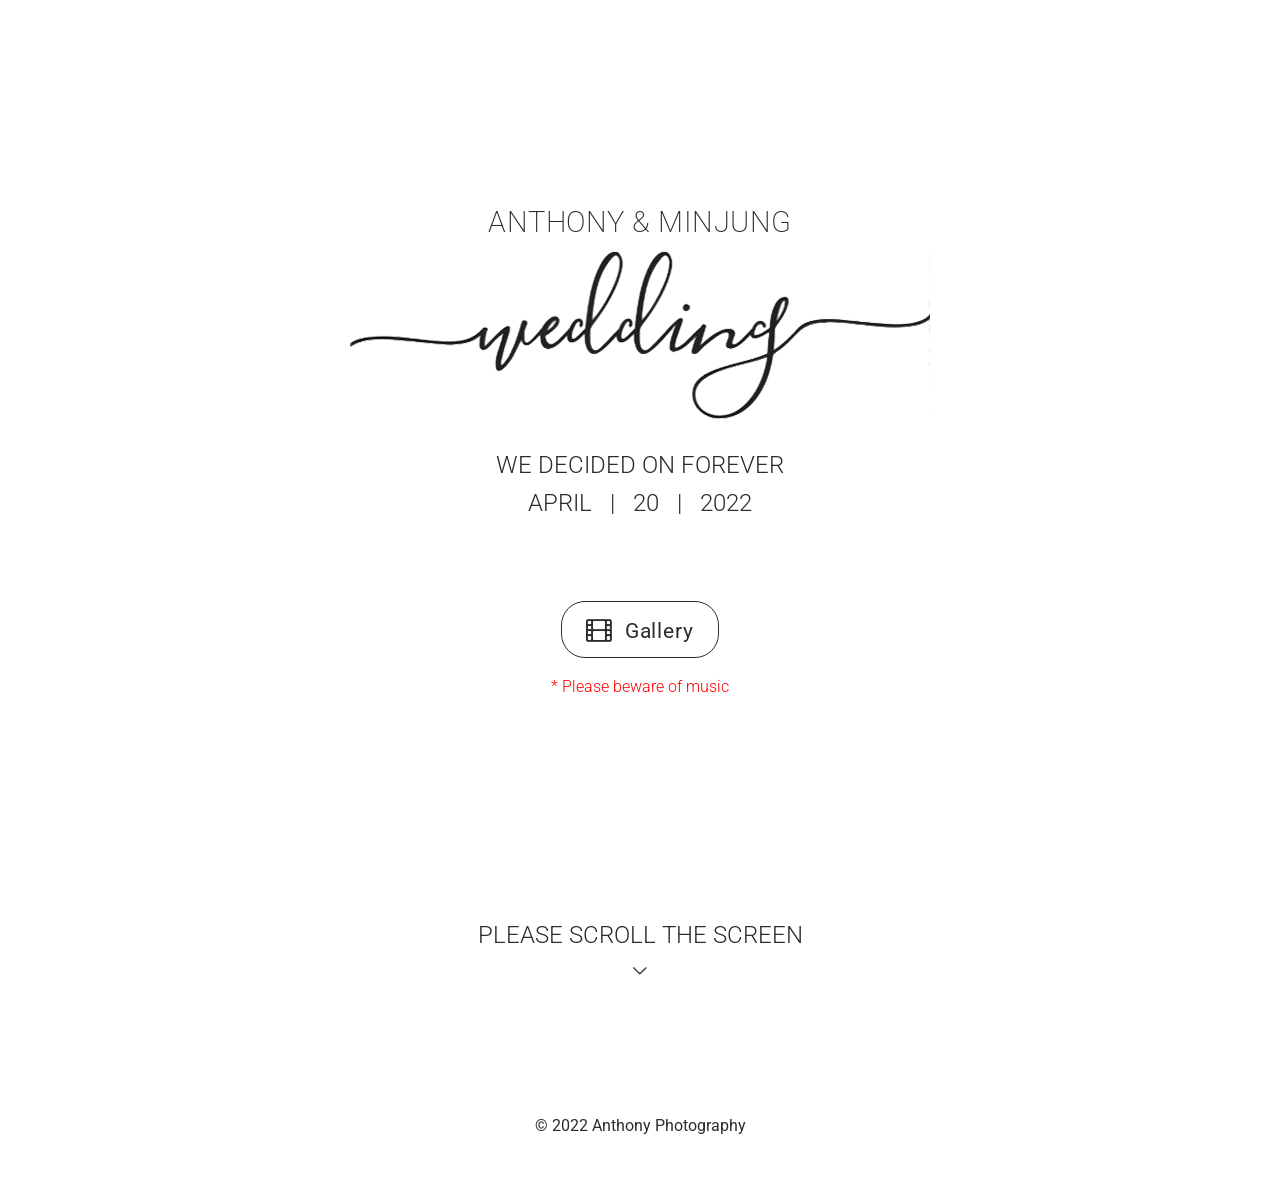
==== commit 7fb1b11b: "music button moved" ====
--- a/index.html
+++ b/index.html
@@ -158,38 +158,37 @@
               <img class='inline_center img_p' src="./img/13.jpg"><BR> 
 
               <img class='inline_center img_l img_no no_margin' src="./img/5.jpg"><BR><BR><BR>
-              <img class='inline_center img_l img_no' src="./img/9_.jpg"><BR><BR>
-              <img class='inline_center img_l img_no' src="./img/capemay_list.jpg">
+              <img class='inline_center img_l img_no' src="./img/9_.jpg"><BR>
+
+              <div id="js-music-info" class="fi">
+                <div class="bgcolor_white marquee_title">
+                    Now playing "<span id='js-owner' class="fi"></span>"s favorite, 
+                </div>
+        
+                <div class="bgcolor_white" style="position: relative;">
+                  <div class="marquee">
+                    <span id="js-music-title">
+                    </span>
+                  </div>
+                </div>
+              </div>
+    
+              <div id='js-btn-mute-2' class="main_flex bgcolor_white">
+                <button type="submit" onclick='stopMusic()' class="btn_black_s fi">
+                  <i class="fa fa-stop-circle-o" style="font-size:22px;"></i>
+                  <section style="line-height: 22px;">&nbsp Stop</section>
+                </button> 
+                &nbsp;&nbsp;&nbsp;
+                <button type="submit" onclick="playNext()" class="btn_black_s fi">
+                  <i class="fa fa-fast-forward" style="font-size:16px;margin-top:2px;"></i>
+                  <section style="line-height: 22px;">&nbsp Play Next</section>
+                </button>
+              </div>
               <BR>
-            </div>
-          </center>
-          <div id="js-music-info" class="fi">
-            <div class="bgcolor_white marquee_title">
-              <center>
-                Now playing "<span id='js-owner' class="fi"></span>"s favorite, 
-              </center>
-            </div>
-    
-            <div class="bgcolor_white" style="position: relative;">
-              <div class="marquee">
-                <span id="js-music-title">
-                </span>
-              </div>
-            </div>
-          </div>
-
-          <div id='js-btn-mute-2' class="main_flex bgcolor_white">
-            <button type="submit" onclick='stopMusic()' class="btn_black_s fi">
-              <i class="fa fa-stop-circle-o" style="font-size:22px;"></i>
-              <section style="line-height: 22px;">&nbsp Stop</section>
-            </button> 
-            &nbsp;&nbsp;&nbsp;
-            <button type="submit" onclick="playNext()" class="btn_black_s fi">
-              <i class="fa fa-fast-forward" style="font-size:16px;margin-top:2px;"></i>
-              <section style="line-height: 22px;">&nbsp Play Next</section>
-            </button>
-          </div>                  
-    
+      
+              <img class='inline_center img_l img_no no_margin' src="./img/capemay_list.jpg">
+            </div>
+          </center>            
         </div>
       </div>
     </main>
--- a/css/index.css
+++ b/css/index.css
@@ -593,7 +593,8 @@
   border: 1px solid #2a2c2d;;
   color: #2a2c2d;
   background-color: transparent;
-  margin-top: 2rem;
+  margin-top: 12px;
+  margin-bottom: 48px;
 }
 
 .btn_black_s:hover,
